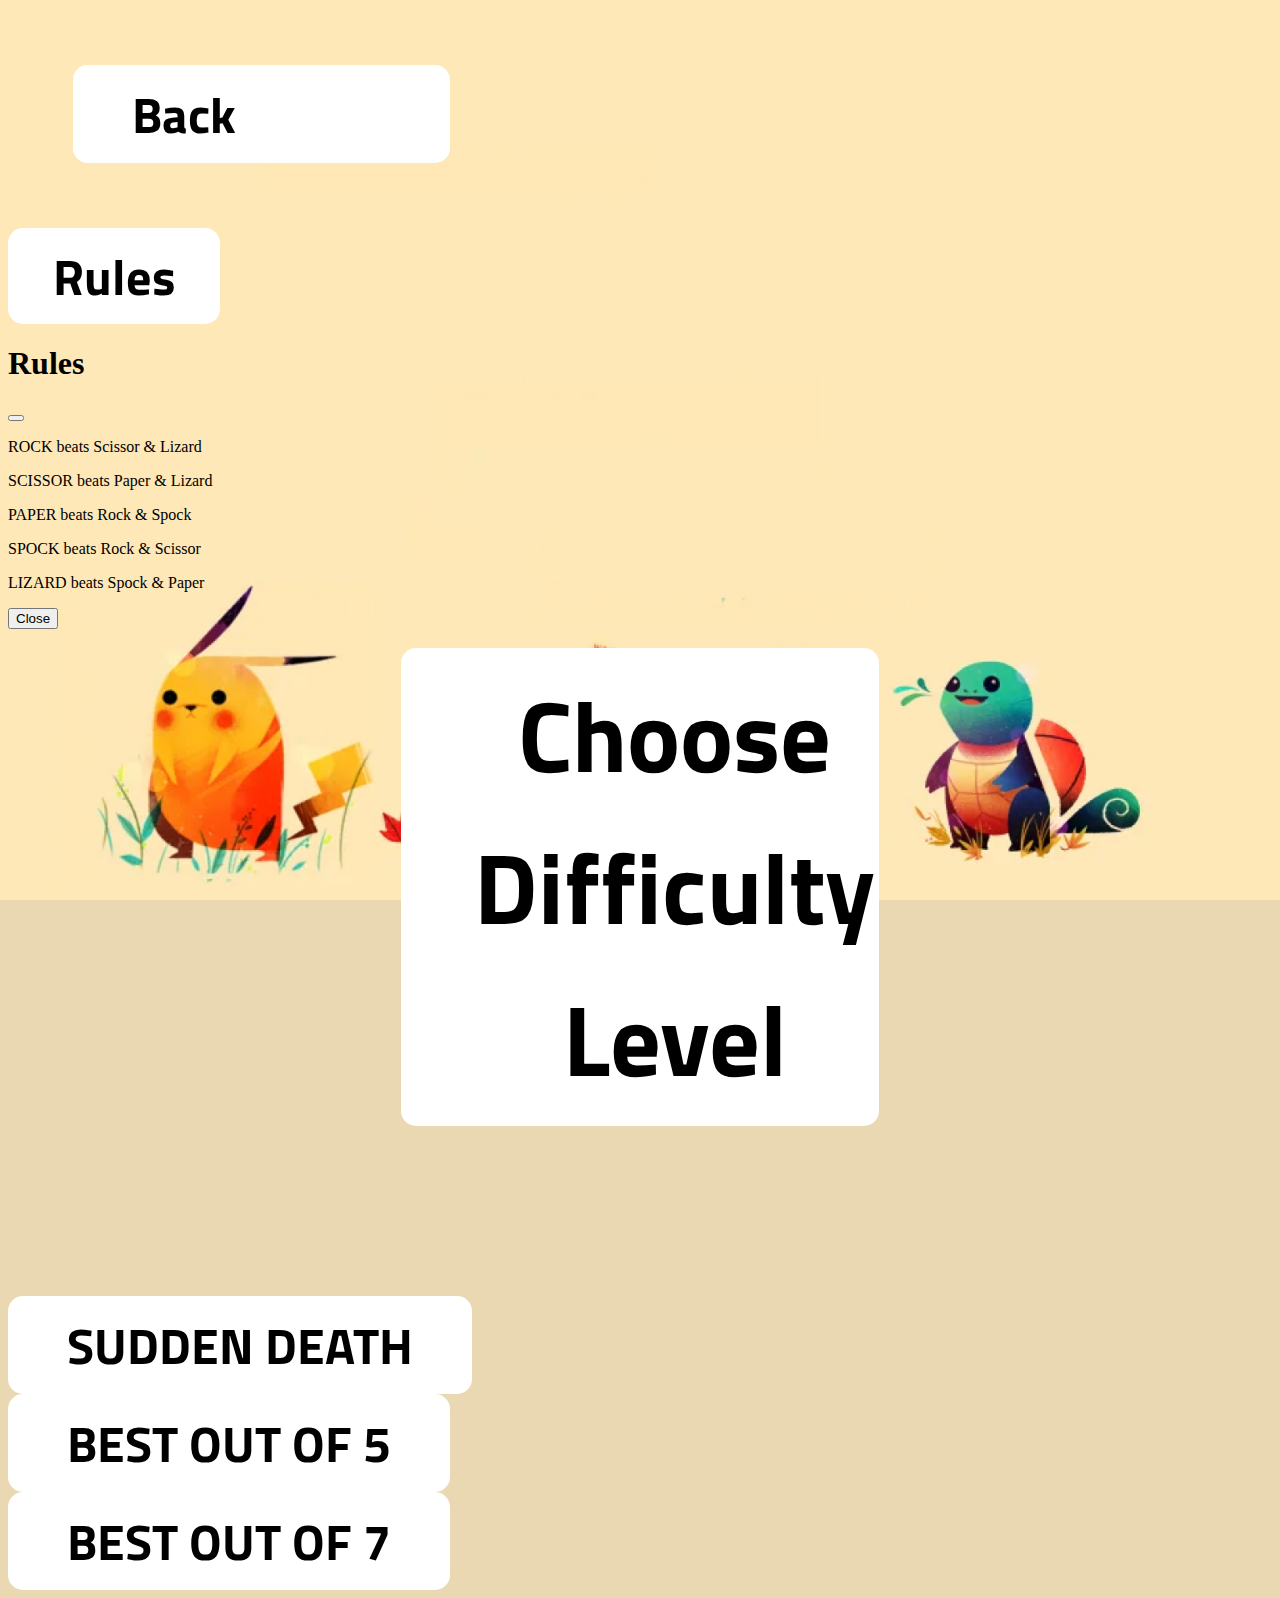
==== Pages/difficultyPage.html @ 3c46aad4 "Publish Branch" ====
<!doctype html>
<html lang="en">

<head>
    <meta charset="utf-8">
    <meta name="viewport" content="width=device-width, initial-scale=1">
    <title>Bootstrap demo</title>
    <link href="https://cdn.jsdelivr.net/npm/bootstrap@5.3.2/dist/css/bootstrap.min.css" rel="stylesheet"
        integrity="sha384-T3c6CoIi6uLrA9TneNEoa7RxnatzjcDSCmG1MXxSR1GAsXEV/Dwwykc2MPK8M2HN" crossorigin="anonymous">
    <link rel="stylesheet" href="../Styles/style.css">
</head>

<body class="backgroundImgDifficulty">
    <div class="container-fluid">
        <div class="row">
            <div class="col">
                <div class="difficultyBackBox">
                    <button class="p-0" style="border: none; background-color: white; border-radius: 15px;" value="1">
                        <a href="../index.html" style="color: black; text-decoration: none;">
                            <p class="difficultyBackText">Back</p>
                        </a>
                    </button>
                </div>
            </div>
            <div class="col d-flex justify-content-end">
                <!-- Button trigger modal -->
                <button type="button" class="btn btn-primary rulesBtn" data-bs-toggle="modal"
                    data-bs-target="#exampleModal">
                    Rules
                </button>

                <!-- Modal -->
                <div class="modal" id="exampleModal" tabindex="-1" aria-labelledby="exampleModalLabel"
                    aria-hidden="true">
                    <div class="modal-dialog">
                        <div class="modal-content">
                            <div class="modal-header">
                                <h1 class="modal-title fs-5" id="exampleModalLabel">Rules</h1>
                                <button type="button" class="btn-close" data-bs-dismiss="modal"
                                    aria-label="Close"></button>
                            </div>
                            <div class="modal-body">
                                <p>ROCK beats Scissor & Lizard</p>
                                <p>SCISSOR beats Paper & Lizard</p>
                                <p>PAPER beats Rock & Spock</p>
                                <p>SPOCK beats Rock & Scissor</p>
                                <p>LIZARD beats Spock & Paper</p>
                            </div>
                            <div class="modal-footer">
                                <button type="button" class="btn btn-primary" data-bs-dismiss="modal">Close</button>
                            </div>
                        </div>
                    </div>
                </div>
            </div>
        </div>
    </div>


    <div class="difficultyTitleBox">
        <div class="container-fluid p-0">
            <p class="difficultyTitleText">Choose Difficulty Level</p>
        </div>
    </div>

    <div class="container-fluid d-flex justify-content-evenly difficultyMarginTop">
        <div class="">
            <button class="p-0" style="border: none; background-color: white; border-radius: 15px;" value="1">
                <a href="../index.html" style="color: black; text-decoration: none;">
                    <p class="difficultyBackText">SUDDEN DEATH</p>
                </a>
            </button>
        </div>
        <div class="">
            <button class="p-0" style="border: none; background-color: white; border-radius: 15px;" value="2">
                <a href="../index.html" style="color: black; text-decoration: none;">
                    <p class="difficultyBackText">BEST OUT OF 5</p>
                </a>
            </button>
        </div>
        <div class="">
            <button class="p-0" style="border: none; background-color: white; border-radius: 15px;" value="3">
                <a href="../index.html" style="color: black; text-decoration: none;">
                    <p class="difficultyBackText">BEST OUT OF 7</p>
                </a>
            </button>
        </div>
    </div>

    <script src="https://cdn.jsdelivr.net/npm/bootstrap@5.3.2/dist/js/bootstrap.bundle.min.js"
        integrity="sha384-C6RzsynM9kWDrMNeT87bh95OGNyZPhcTNXj1NW7RuBCsyN/o0jlpcV8Qyq46cDfL"
        crossorigin="anonymous"></script>
</body>

</html>
---- Styles/style.css ----
@font-face {
    font-family: TitilliumWeb-Regular;
    src: url(../Fonts/Titillium_Web/TitilliumWeb-Regular.ttf);
}

@font-face {
    font-family: TitilliumWeb-Bold;
    src: url(../Fonts/Titillium_Web/TitilliumWeb-Bold.ttf);
}

.backgroundImgLanding{
    background-image: url(../assets/4f2831ca-1d01-47a8-9968-88d2cfc89db4.png);
    background-repeat: no-repeat;
    background-position: center center;
    background-attachment: fixed;
    background-size: cover;
    background-color: #EAD8B2;
    max-width: 100%;
    height: auto;
}

.backgroundImgDifficulty{
    background-image: url(../assets/4fce5c39-0b17-41df-b2e7-6e2c7c786ac4.png);
    background-repeat: no-repeat;
    background-position: center center;
    background-attachment: fixed;
    background-size: cover;
    background-color: #EAD8B2;
    max-width: 100%;
    height: auto;
}

.backgroundImgEnd{
    background-image: url(../assets/afb106cc-6f6b-45a0-9d69-9f785d7e988e.png);
    background-repeat: no-repeat;
    background-position: center center;
    background-attachment: fixed;
    background-size: cover;
    background-color: #EAD8B2;
    max-width: 100%;
    height: auto;;
}

.backgroundImgGame{
    background-color: #FDDF9F;
}

.landingHeadTitleBox{
    background-color: white;
    border-radius: 25px;
    display: flex;
    justify-content: center;
    margin: 8.229% 7.8125% 0px 7.8125%;
}

.landingTextFont{
    font-family: TitilliumWeb-Bold;
    font-size: 100px;
    text-align: center;
    padding: 11px 64px 11px 64px;
    margin: 0px;
}

.landingPlayWithFriendBox{
    background-color: white;
    border-radius: 15px;
    display: flex;
    justify-content: center;
    margin: 4.635% 40% 0% 39.796%;
}

.landFriendText{
    font-family: TitilliumWeb-Bold;
    font-size: 50px;
    text-align: center;
    padding: 20px 17px 20px 17px;
    margin: 0px;
}

.landingAiBox{
    background-color: white;
    border-radius: 15px;
    display: flex;
    justify-content: center;
    margin: 1.354% 40% 0% 39.796%;
}

.landAIText{
    font-family: TitilliumWeb-Bold;
    font-size: 50px;
    text-align: center;
    padding: 20px 64px 20px 64px;
    margin: 0px;
}

.difficultyBackBox{
    background-color: white;
    border-radius: 15px;
    display: flex;
    justify-content: start;
    margin-left: 65px;
    margin-top: 65px;
    margin-right: 822px;
}

.difficultyBackText{
    font-family: TitilliumWeb-Bold;
    font-size: 50px;
    padding: 10px 53px;
    margin: 0px;
}

.rulesBtn{
    font-family: TitilliumWeb-Bold;
    font-size: 50px;
    background-color: white; 
    color: black;
    border: none;
    border-radius: 15px;
    margin-right: 65px;
    margin-top: 65px;
    padding: 10px 44px 10px 45px;
}

.difficultyTitleText{
    font-family: TitilliumWeb-Bold;
    font-size: 100px;
    text-align: center;
    padding: 11px 73px;
    margin: 0px;
}

.difficultyTitleBox{
    background-color: white;
    border-radius: 15px;
    display: flex;
    justify-content: start;
    margin-top: 19px;
    margin-left: 393px;
    margin-right: 393px;
}

.btn:hover {
    color: #000;
    background-color: #FFFFFF;
    border-color: #FFFFFF;
}

.difficultyMarginTop{
    margin-top: 170px;
}

.endTitleBox{
    background-color: white;
    border-radius: 15px;
    display: flex;
    justify-content: start;
    margin-top: 105px;
    margin-left: 637px;
    margin-right: 637px;
}
.endTitleText{
    font-family: TitilliumWeb-Bold;
    font-size: 100px;
    text-align: center;
    padding: 11px 73px;
    margin: 0px;
}

.endUserBox{
    background-color: white;
    border-radius: 15px;
    display: flex;
    justify-content: start;
    margin-top: 92px;
    margin-left: 781px;
    margin-right: 781px;
}

.endUserText{
    font-family: TitilliumWeb-Bold;
    font-size: 50px;
    text-align: center;
    padding: 0px 29px;
    margin: 0px;
}

.endMainBtn{
    border: none; 
    background-color: white; 
    border-radius: 15px;
    padding: 20px 53px 20px 52px;
    margin-top: 102px;
}

.gameUserBox{
    background-color: white;
    border-radius: 15px;
    margin-top: 65px;
    margin-left: 65px;
    margin-right: 255.89px;
}

.gameUserBox2{
    background-color: white;
    border-radius: 15px;
    margin-top: 65px;
    margin-right: 65px;
    margin-left: 255.89px;
}

.gameText{
    font-size: 50px;
    font-family: TitilliumWeb-Bold;
    text-align: center;
    display: flex;
    justify-content: center;
    margin: 0px;
}
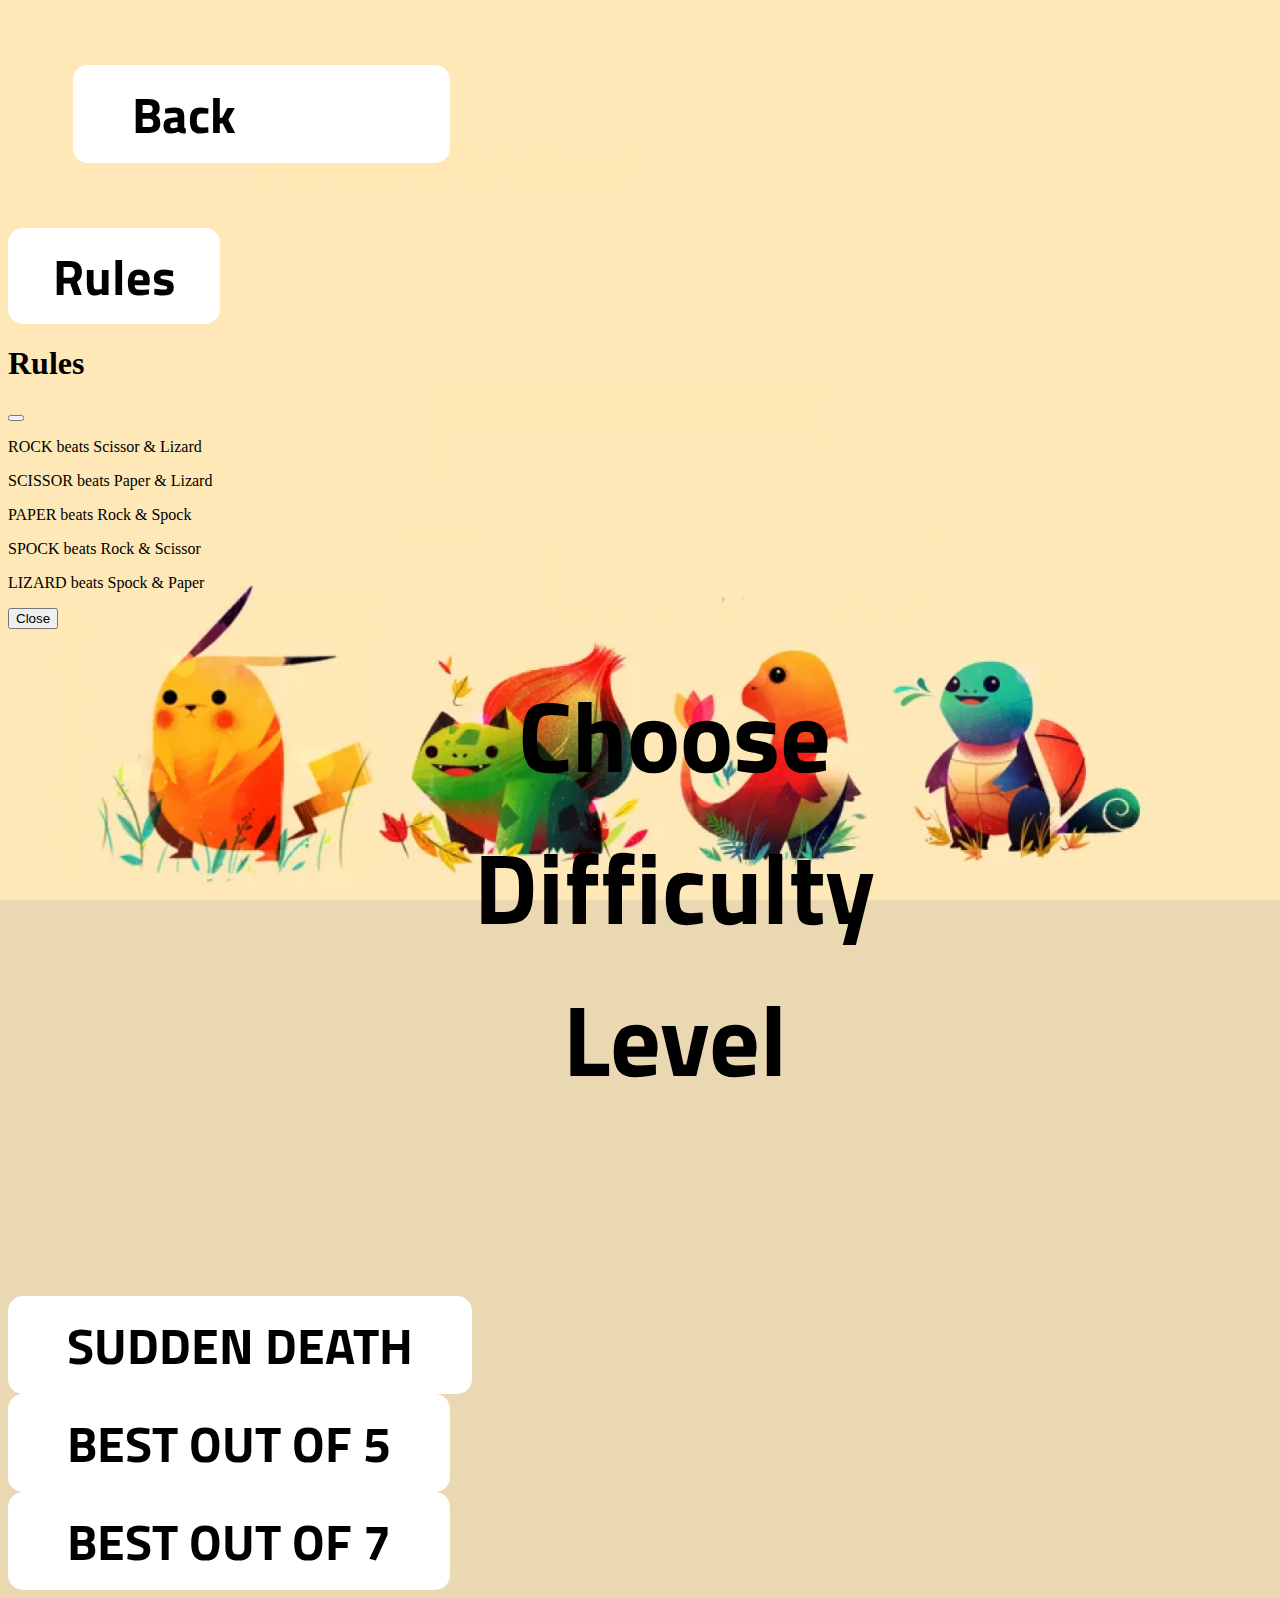
==== commit 2fe8a4fe: "Publish Branch" ====
--- a/Pages/difficultyPage.html
+++ b/Pages/difficultyPage.html
@@ -65,8 +65,8 @@
 
     <div class="container-fluid d-flex justify-content-evenly difficultyMarginTop">
         <div class="">
-            <button class="p-0" style="border: none; background-color: white; border-radius: 15px;" value="1">
-                <a href="../index.html" style="color: black; text-decoration: none;">
+            <button id="suddenDeath" class="p-0" style="border: none; background-color: white; border-radius: 15px;" value="1">
+                <a href="" style="color: black; text-decoration: none;">
                     <p class="difficultyBackText">SUDDEN DEATH</p>
                 </a>
             </button>
@@ -87,6 +87,7 @@
         </div>
     </div>
 
+    <script type="module" src="../Scripts/app.js"></script>
     <script src="https://cdn.jsdelivr.net/npm/bootstrap@5.3.2/dist/js/bootstrap.bundle.min.js"
         integrity="sha384-C6RzsynM9kWDrMNeT87bh95OGNyZPhcTNXj1NW7RuBCsyN/o0jlpcV8Qyq46cDfL"
         crossorigin="anonymous"></script>
--- a/Styles/style.css
+++ b/Styles/style.css
@@ -8,7 +8,7 @@
     src: url(../Fonts/Titillium_Web/TitilliumWeb-Bold.ttf);
 }
 
-.backgroundImgLanding{
+.backgroundImgLanding {
     background-image: url(../assets/4f2831ca-1d01-47a8-9968-88d2cfc89db4.png);
     background-repeat: no-repeat;
     background-position: center center;
@@ -19,7 +19,7 @@
     height: auto;
 }
 
-.backgroundImgDifficulty{
+.backgroundImgDifficulty {
     background-image: url(../assets/4fce5c39-0b17-41df-b2e7-6e2c7c786ac4.png);
     background-repeat: no-repeat;
     background-position: center center;
@@ -30,7 +30,7 @@
     height: auto;
 }
 
-.backgroundImgEnd{
+.backgroundImgEnd {
     background-image: url(../assets/afb106cc-6f6b-45a0-9d69-9f785d7e988e.png);
     background-repeat: no-repeat;
     background-position: center center;
@@ -38,22 +38,23 @@
     background-size: cover;
     background-color: #EAD8B2;
     max-width: 100%;
-    height: auto;;
-}
-
-.backgroundImgGame{
+    height: auto;
+    ;
+}
+
+.backgroundImgGame {
     background-color: #FDDF9F;
 }
 
-.landingHeadTitleBox{
-    background-color: white;
-    border-radius: 25px;
+.landingHeadTitleBox {
+    /* background-color: white;
+    border-radius: 25px; */
     display: flex;
     justify-content: center;
     margin: 8.229% 7.8125% 0px 7.8125%;
 }
 
-.landingTextFont{
+.landingTextFont {
     font-family: TitilliumWeb-Bold;
     font-size: 100px;
     text-align: center;
@@ -61,7 +62,7 @@
     margin: 0px;
 }
 
-.landingPlayWithFriendBox{
+.landingPlayWithFriendBox {
     background-color: white;
     border-radius: 15px;
     display: flex;
@@ -69,7 +70,7 @@
     margin: 4.635% 40% 0% 39.796%;
 }
 
-.landFriendText{
+.landFriendText {
     font-family: TitilliumWeb-Bold;
     font-size: 50px;
     text-align: center;
@@ -77,7 +78,7 @@
     margin: 0px;
 }
 
-.landingAiBox{
+.landingAiBox {
     background-color: white;
     border-radius: 15px;
     display: flex;
@@ -85,7 +86,7 @@
     margin: 1.354% 40% 0% 39.796%;
 }
 
-.landAIText{
+.landAIText {
     font-family: TitilliumWeb-Bold;
     font-size: 50px;
     text-align: center;
@@ -93,7 +94,7 @@
     margin: 0px;
 }
 
-.difficultyBackBox{
+.difficultyBackBox {
     background-color: white;
     border-radius: 15px;
     display: flex;
@@ -103,17 +104,17 @@
     margin-right: 822px;
 }
 
-.difficultyBackText{
+.difficultyBackText {
     font-family: TitilliumWeb-Bold;
     font-size: 50px;
     padding: 10px 53px;
     margin: 0px;
 }
 
-.rulesBtn{
-    font-family: TitilliumWeb-Bold;
-    font-size: 50px;
-    background-color: white; 
+.rulesBtn {
+    font-family: TitilliumWeb-Bold;
+    font-size: 50px;
+    background-color: white;
     color: black;
     border: none;
     border-radius: 15px;
@@ -122,7 +123,7 @@
     padding: 10px 44px 10px 45px;
 }
 
-.difficultyTitleText{
+.difficultyTitleText {
     font-family: TitilliumWeb-Bold;
     font-size: 100px;
     text-align: center;
@@ -130,9 +131,9 @@
     margin: 0px;
 }
 
-.difficultyTitleBox{
-    background-color: white;
-    border-radius: 15px;
+.difficultyTitleBox {
+    /* background-color: white;
+    border-radius: 15px; */
     display: flex;
     justify-content: start;
     margin-top: 19px;
@@ -146,20 +147,21 @@
     border-color: #FFFFFF;
 }
 
-.difficultyMarginTop{
+.difficultyMarginTop {
     margin-top: 170px;
 }
 
-.endTitleBox{
-    background-color: white;
-    border-radius: 15px;
+.endTitleBox {
+    /* background-color: white;
+    border-radius: 15px; */
     display: flex;
     justify-content: start;
     margin-top: 105px;
     margin-left: 637px;
     margin-right: 637px;
 }
-.endTitleText{
+
+.endTitleText {
     font-family: TitilliumWeb-Bold;
     font-size: 100px;
     text-align: center;
@@ -167,9 +169,9 @@
     margin: 0px;
 }
 
-.endUserBox{
-    background-color: white;
-    border-radius: 15px;
+.endUserBox {
+    /* background-color: white;
+    border-radius: 15px; */
     display: flex;
     justify-content: start;
     margin-top: 92px;
@@ -177,7 +179,7 @@
     margin-right: 781px;
 }
 
-.endUserText{
+.endUserText {
     font-family: TitilliumWeb-Bold;
     font-size: 50px;
     text-align: center;
@@ -185,15 +187,15 @@
     margin: 0px;
 }
 
-.endMainBtn{
-    border: none; 
-    background-color: white; 
+.endMainBtn {
+    border: none;
+    background-color: white;
     border-radius: 15px;
     padding: 20px 53px 20px 52px;
     margin-top: 102px;
 }
 
-.gameUserBox{
+.gameUserBox {
     background-color: white;
     border-radius: 15px;
     margin-top: 65px;
@@ -201,7 +203,7 @@
     margin-right: 255.89px;
 }
 
-.gameUserBox2{
+.gameUserBox2 {
     background-color: white;
     border-radius: 15px;
     margin-top: 65px;
@@ -209,11 +211,50 @@
     margin-left: 255.89px;
 }
 
-.gameText{
-    font-size: 50px;
-    font-family: TitilliumWeb-Bold;
-    text-align: center;
-    display: flex;
-    justify-content: center;
+.gameText {
+    font-size: 50px;
+    font-family: TitilliumWeb-Bold;
+    text-align: center;
+    display: flex;
+    justify-content: center;
+    margin: 0px;
+}
+
+.gameInstuctionsText {
+    font-size: 50px;
+    font-family: TitilliumWeb-Bold;
+    margin-top: 50px;
+    margin-left: 65px;
+    margin-bottom: 0px;
+}
+
+.gameScoreText {
+    font-size: 50px;
+    font-family: TitilliumWeb-Bold;
+    display: flex;
+    justify-content: end;
+    margin-top: 50px;
+    margin-right: 65px;
+    margin-bottom: 0px;
+}
+
+.gameItemText {
+    font-size: 50px;
+    font-family: TitilliumWeb-Bold;
+    margin-top: 15px;
+}
+
+.gameCatchBtn {
+    border: none;
+    background-color: white;
+    border-radius: 15px;
+    margin-top: 48px;
+}
+
+.gameCatchBtnText {
+    font-family: TitilliumWeb-Bold;
+    font-size: 50px;
+    padding: 15px 132px 15px 132px;
+    text-align: center;
     margin: 0px;
 }